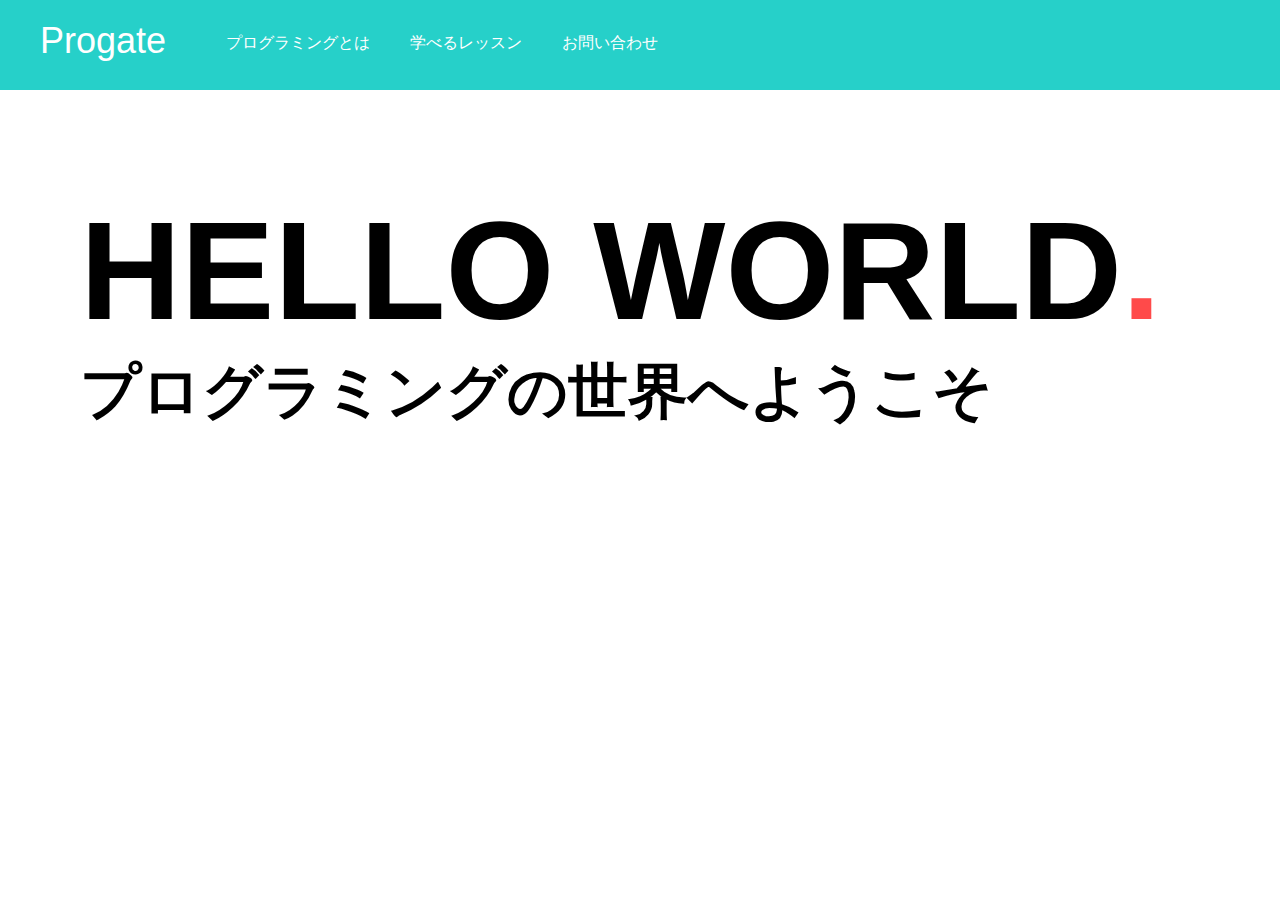
==== syokyu/index.html @ 3a473c12 "ページトップ作成" ====
<!DOCTYPE html>
<html>
  <head>
    <meta charset="utf-8">
    <title>Progate</title>
    <link rel="stylesheet" href="stylesheet.css">
  </head>
  
  <body>
    <header>
      <h2>Progate</h2>
      <ul>
        <li>プログラミングとは</li>
        <li>学べるレッスン</li>
        <li>お問い合わせ</li>
      </ul>
    </header>
    
    <div class="contents">
      <div class="contents-top">
        <h1>HELLO WORLD<span>.</span></h1>
        <h2>プログラミングの世界へようこそ</h2>
      </div>
      
    </div>
    
    <footer></footer>
  </body>
</html>
---- syokyu/stylesheet.css ----
@charset "utf-8";

/* CSSのリセット（消さないでください） */
html, body,
ul, ol, li,
h1, h2, h3, h4, h5, h6, p,
form, input, div {
  margin: 0;
  padding: 0;
}

li {
  list-style: none;
}

/* ここからCSSを記述してください */
body {
  font-family: "Avenir Next", "Hiragino Kaku Gothic ProN W3", sans-serif;
}

header {
  height: 90px;
  background-color: #26d0c9;
  color: #fff;
}

header h2 {
  font-size: 36px;
  margin: 20px 40px;
  float: left;
  font-weight: normal;
}

header li {
  padding: 33px 20px;
  float: left;
}

.contents {
  padding-top: 100px;
  padding-left: 80px;
  padding-right: 80px;
}

.contents-top h1 {
  font-size: 140px;
  
}

.contents-top h2 {
  font-size: 60px;
  
}

span {
  color: #ff4a4a;
}
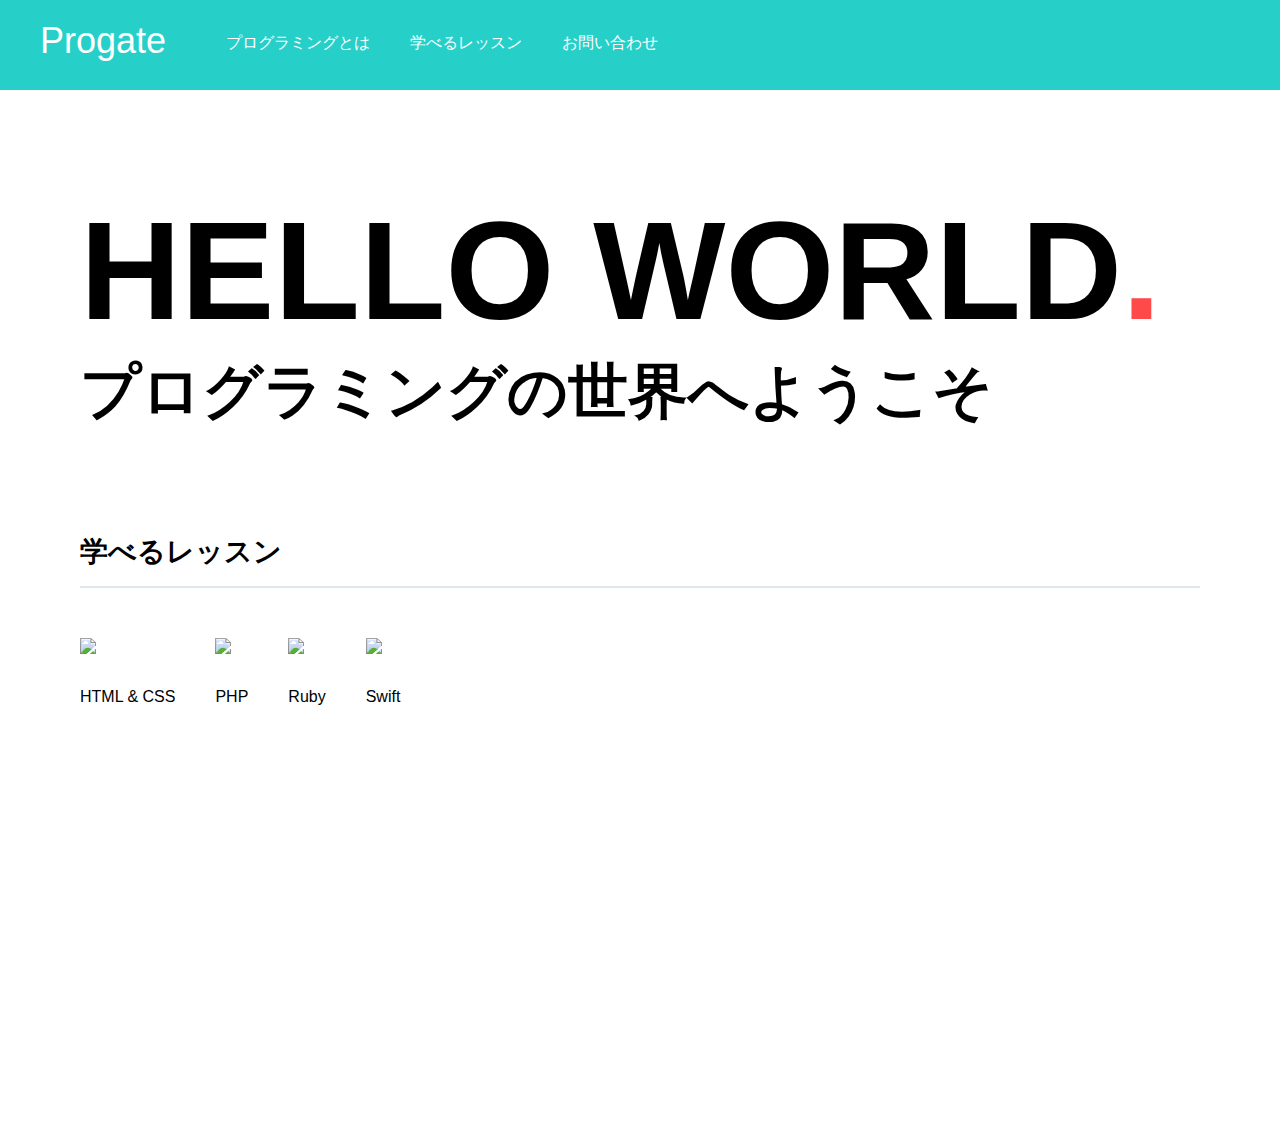
==== commit 03ac39a1: "コンテンツ作成" ====
--- a/syokyu/index.html
+++ b/syokyu/index.html
@@ -22,6 +22,30 @@
         <h2>プログラミングの世界へようこそ</h2>
       </div>
       
+      <div class="contents-lesson">
+        <div class="lesson-top">
+          <h3>学べるレッスン</h3>
+        </div>
+        <div class="lessons">
+          <div class="lesson">
+            <img src="https://s3-ap-northeast-1.amazonaws.com/progate/shared/images/lesson/html/study/html.svg">
+            <p>HTML & CSS</p>
+          </div>
+          <div class="lesson">
+            <img src="https://s3-ap-northeast-1.amazonaws.com/progate/shared/images/lesson/html/study/php.svg">
+            <p>PHP</p>
+          </div>
+          <div class="lesson">
+            <img src="https://s3-ap-northeast-1.amazonaws.com/progate/shared/images/lesson/html/study/ruby.svg">
+            <p>Ruby</p>
+          </div>
+          <div class="lesson">
+            <img src="https://s3-ap-northeast-1.amazonaws.com/progate/shared/images/lesson/html/study/swift.svg">
+            <p>Swift</p>
+          </div>
+        </div>
+      </div>
+      
     </div>
     
     <footer></footer>
--- a/syokyu/stylesheet.css
+++ b/syokyu/stylesheet.css
@@ -44,14 +44,34 @@
 
 .contents-top h1 {
   font-size: 140px;
-  
 }
 
 .contents-top h2 {
   font-size: 60px;
-  
 }
 
 span {
   color: #ff4a4a;
+}
+
+.contents-lesson {
+  margin-top: 100px;
+  margin-bottom: 100px;
+  height: 500px;
+}
+
+.lesson-top h3 {
+  font-size: 28px;
+  padding-bottom: 15px;
+  margin-bottom: 50px;
+  border-bottom: 2px solid #dee7ec;
+}
+
+.lesson {
+  float: left;
+  margin-right: 40px;
+}
+
+.lesson p {
+  margin-top: 30px;
 }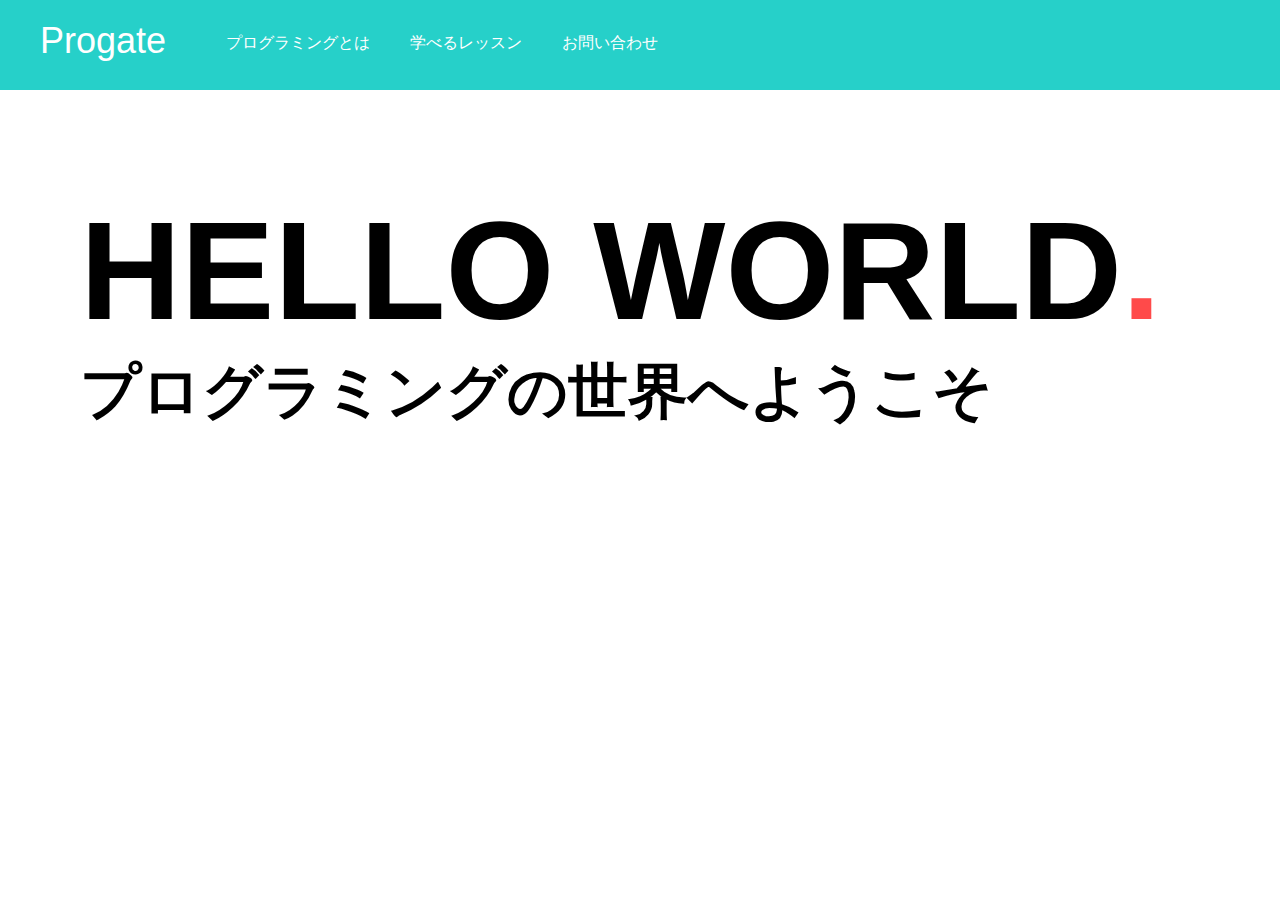
==== commit 3c5f8a1b: "Merge pull request #3 from yoshi3315/syokyu_top" ====
--- a/syokyu/index.html
+++ b/syokyu/index.html
@@ -22,30 +22,6 @@
         <h2>プログラミングの世界へようこそ</h2>
       </div>
       
-      <div class="contents-lesson">
-        <div class="lesson-top">
-          <h3>学べるレッスン</h3>
-        </div>
-        <div class="lessons">
-          <div class="lesson">
-            <img src="https://s3-ap-northeast-1.amazonaws.com/progate/shared/images/lesson/html/study/html.svg">
-            <p>HTML & CSS</p>
-          </div>
-          <div class="lesson">
-            <img src="https://s3-ap-northeast-1.amazonaws.com/progate/shared/images/lesson/html/study/php.svg">
-            <p>PHP</p>
-          </div>
-          <div class="lesson">
-            <img src="https://s3-ap-northeast-1.amazonaws.com/progate/shared/images/lesson/html/study/ruby.svg">
-            <p>Ruby</p>
-          </div>
-          <div class="lesson">
-            <img src="https://s3-ap-northeast-1.amazonaws.com/progate/shared/images/lesson/html/study/swift.svg">
-            <p>Swift</p>
-          </div>
-        </div>
-      </div>
-      
     </div>
     
     <footer></footer>
--- a/syokyu/stylesheet.css
+++ b/syokyu/stylesheet.css
@@ -52,26 +52,4 @@
 
 span {
   color: #ff4a4a;
-}
-
-.contents-lesson {
-  margin-top: 100px;
-  margin-bottom: 100px;
-  height: 500px;
-}
-
-.lesson-top h3 {
-  font-size: 28px;
-  padding-bottom: 15px;
-  margin-bottom: 50px;
-  border-bottom: 2px solid #dee7ec;
-}
-
-.lesson {
-  float: left;
-  margin-right: 40px;
-}
-
-.lesson p {
-  margin-top: 30px;
 }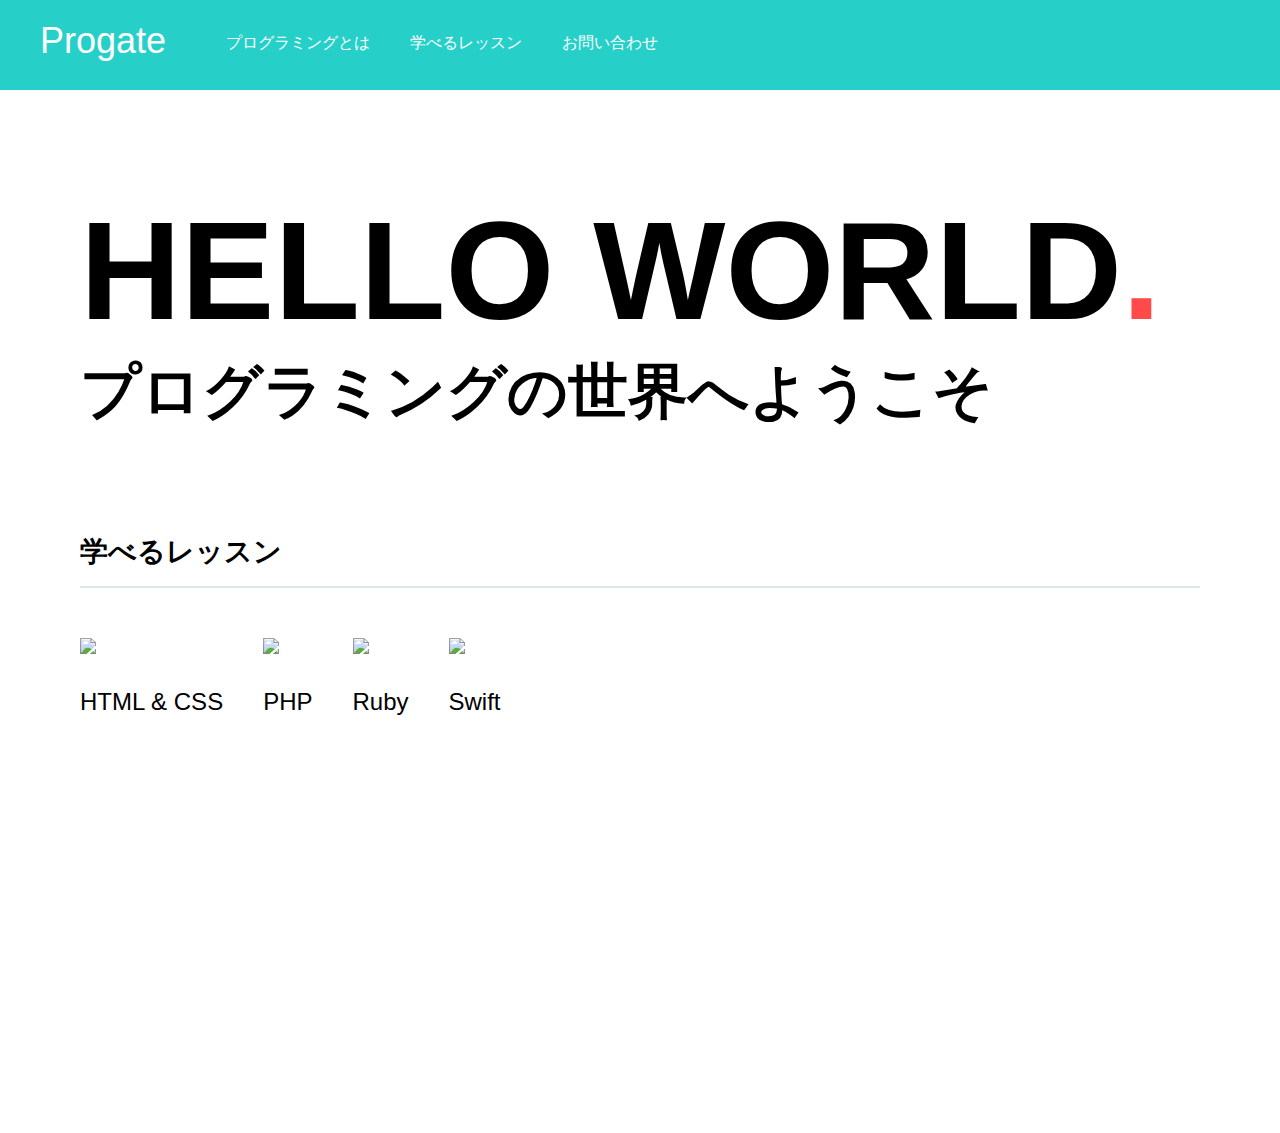
==== commit 2a4e8425: "Merge pull request #4 from yoshi3315/syokyu_contents" ====
--- a/syokyu/index.html
+++ b/syokyu/index.html
@@ -22,6 +22,30 @@
         <h2>プログラミングの世界へようこそ</h2>
       </div>
       
+      <div class="contents-lesson">
+        <div class="lesson-top">
+          <h3>学べるレッスン</h3>
+        </div>
+        <div class="lessons">
+          <div class="lesson">
+            <img src="https://s3-ap-northeast-1.amazonaws.com/progate/shared/images/lesson/html/study/html.svg">
+            <p>HTML & CSS</p>
+          </div>
+          <div class="lesson">
+            <img src="https://s3-ap-northeast-1.amazonaws.com/progate/shared/images/lesson/html/study/php.svg">
+            <p>PHP</p>
+          </div>
+          <div class="lesson">
+            <img src="https://s3-ap-northeast-1.amazonaws.com/progate/shared/images/lesson/html/study/ruby.svg">
+            <p>Ruby</p>
+          </div>
+          <div class="lesson">
+            <img src="https://s3-ap-northeast-1.amazonaws.com/progate/shared/images/lesson/html/study/swift.svg">
+            <p>Swift</p>
+          </div>
+        </div>
+      </div>
+      
     </div>
     
     <footer></footer>
--- a/syokyu/stylesheet.css
+++ b/syokyu/stylesheet.css
@@ -52,4 +52,26 @@
 
 span {
   color: #ff4a4a;
+}
+
+.contents-lesson {
+  margin: 100px 0px;
+  height: 500px;
+}
+
+.lesson-top h3 {
+  font-size: 28px;
+  padding-bottom: 15px;
+  margin-bottom: 50px;
+  border-bottom: 2px solid #dee7ec;
+}
+
+.lesson {
+  float: left;
+  margin-right: 40px;
+}
+
+.lesson p {
+  margin-top: 30px;
+  font-size: 24px;
 }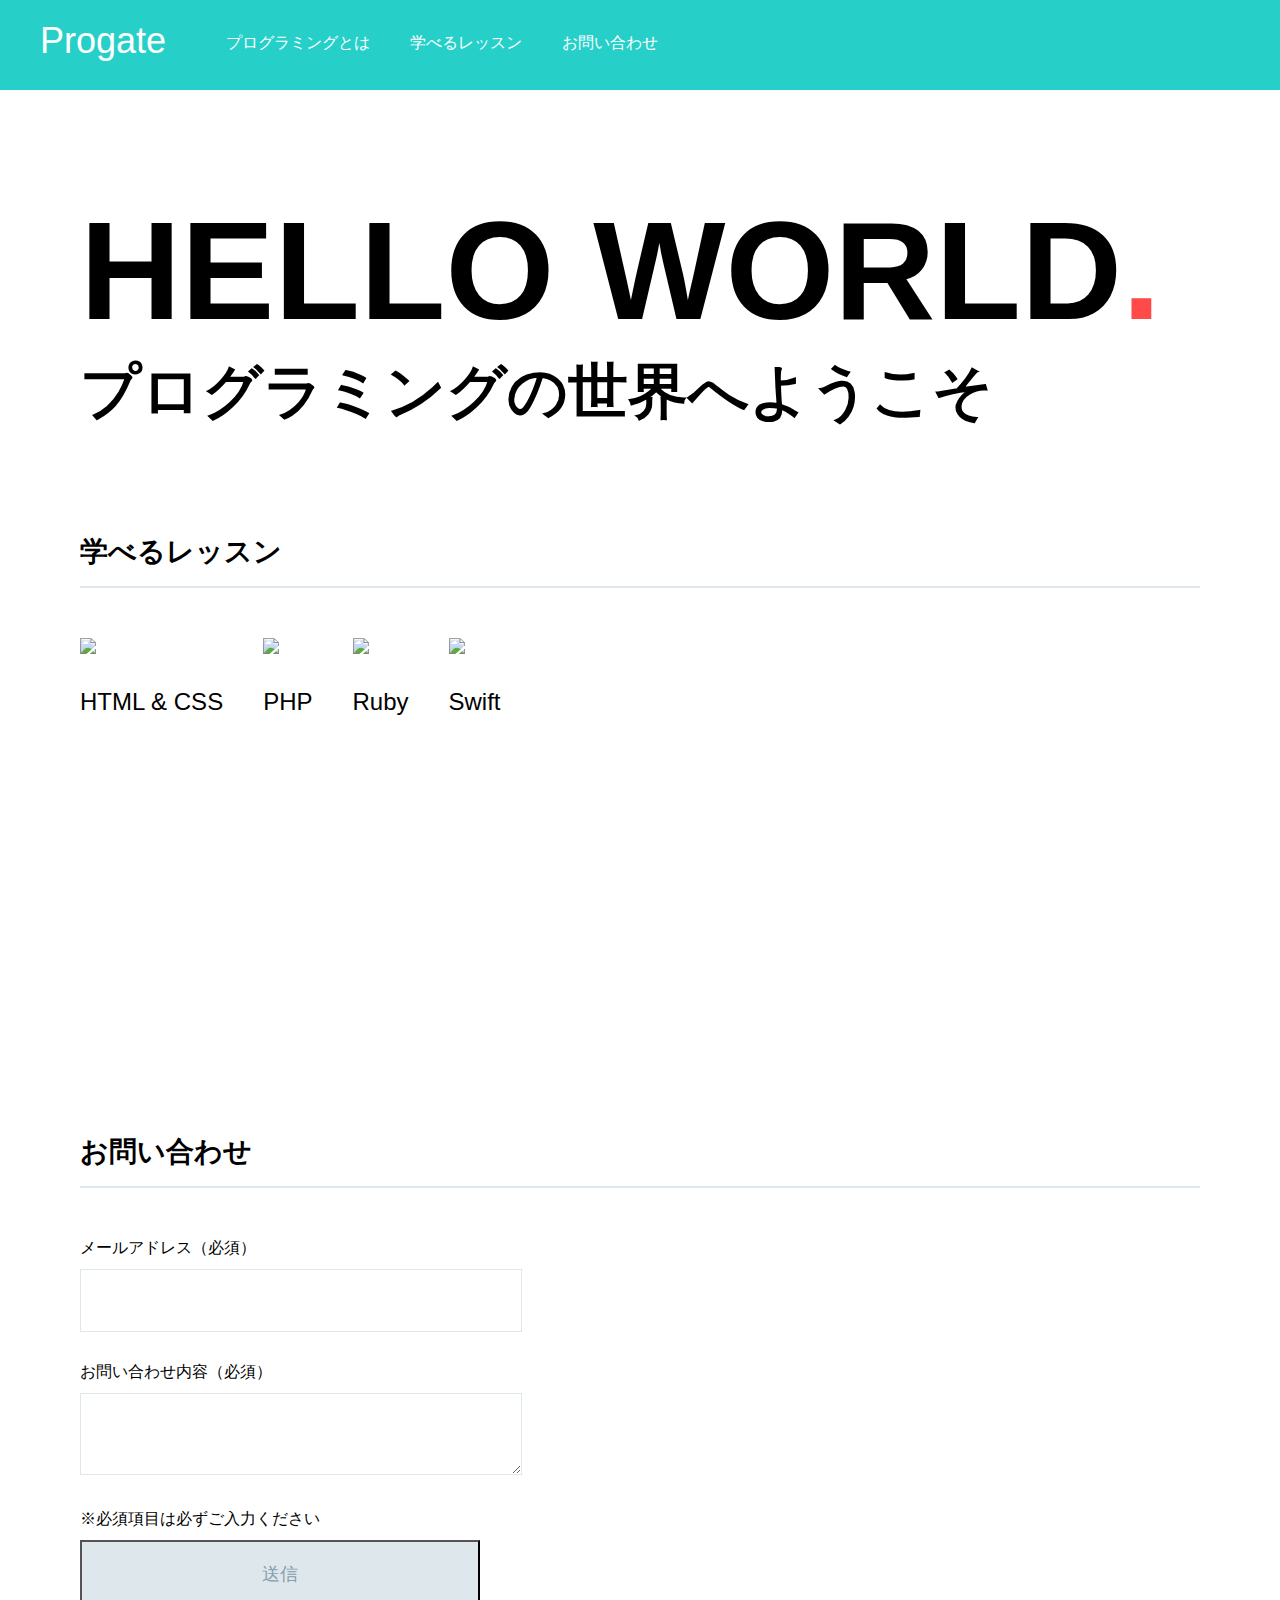
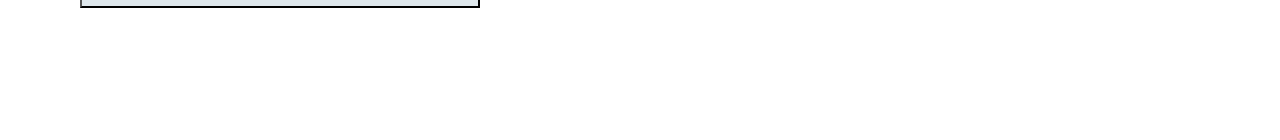
==== commit 45a39879: "お問い合わせフォーム作成" ====
--- a/syokyu/index.html
+++ b/syokyu/index.html
@@ -46,6 +46,20 @@
         </div>
       </div>
       
+      <div class="contents-form">
+        <div class="form-top">
+          <h3>お問い合わせ</h3>  
+        </div>
+        <div class="forms">
+          <p>メールアドレス（必須）</p>
+          <input class="form">
+          <p>お問い合わせ内容（必須）</p>
+          <textarea class="form"></textarea>
+          <div class="comment">※必須項目は必ずご入力ください</div>
+          <input type="submit" class="submit btn" value="送信">
+        </div>
+      </div>
+      
     </div>
     
     <footer></footer>
--- a/syokyu/stylesheet.css
+++ b/syokyu/stylesheet.css
@@ -37,9 +37,7 @@
 }
 
 .contents {
-  padding-top: 100px;
-  padding-left: 80px;
-  padding-right: 80px;
+  padding: 100px 80px;
 }
 
 .contents-top h1 {
@@ -59,7 +57,7 @@
   height: 500px;
 }
 
-.lesson-top h3 {
+h3 {
   font-size: 28px;
   padding-bottom: 15px;
   margin-bottom: 50px;
@@ -74,4 +72,23 @@
 .lesson p {
   margin-top: 30px;
   font-size: 24px;
+}
+
+.form {
+  font-size: 18px;
+  width: 400px;
+  padding: 20px;
+  margin-top: 10px;
+  margin-bottom: 30px;
+  border: 1px solid #dee7ec;
+}
+
+.btn {
+  font-size: 18px;
+  width: 400px;
+  padding: 20px;
+  margin-top: 10px;
+  margin-bottom: 30px;
+  background-color: #dee7ec;
+  color: #889eab;
 }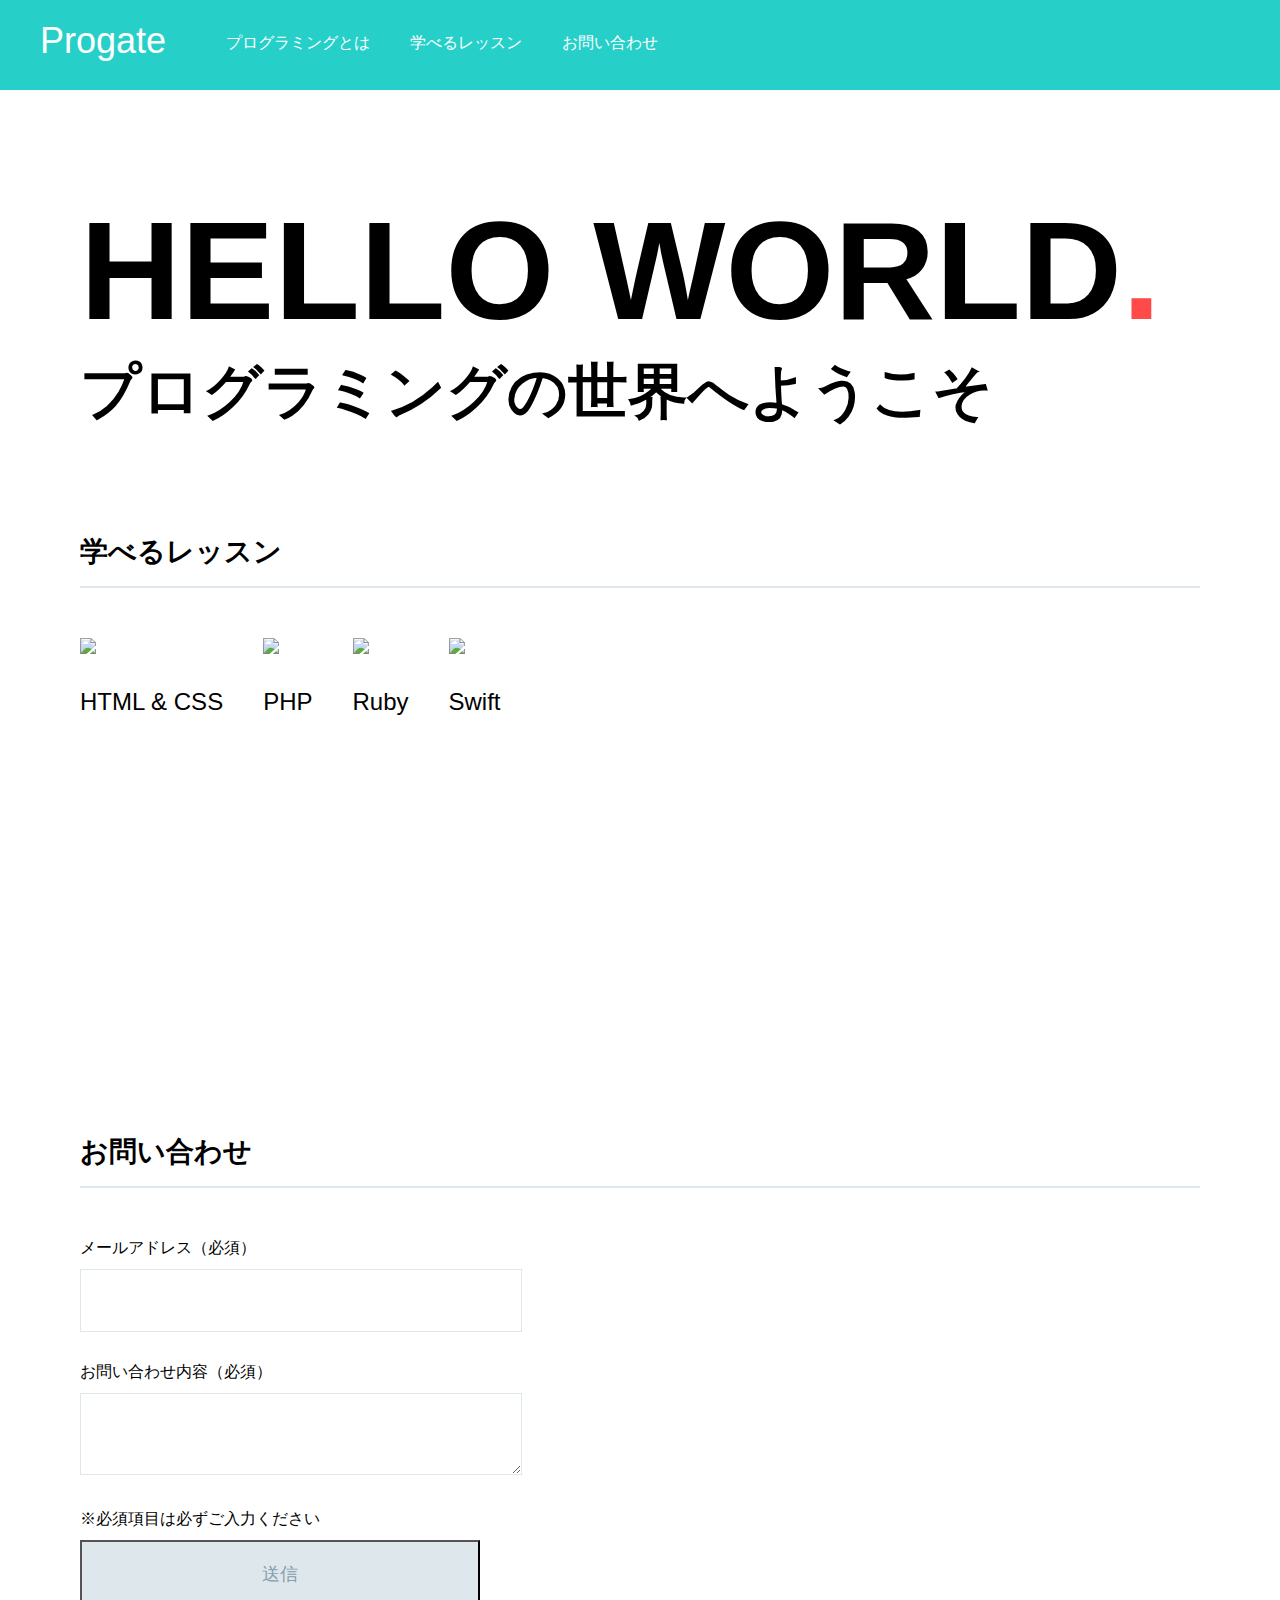
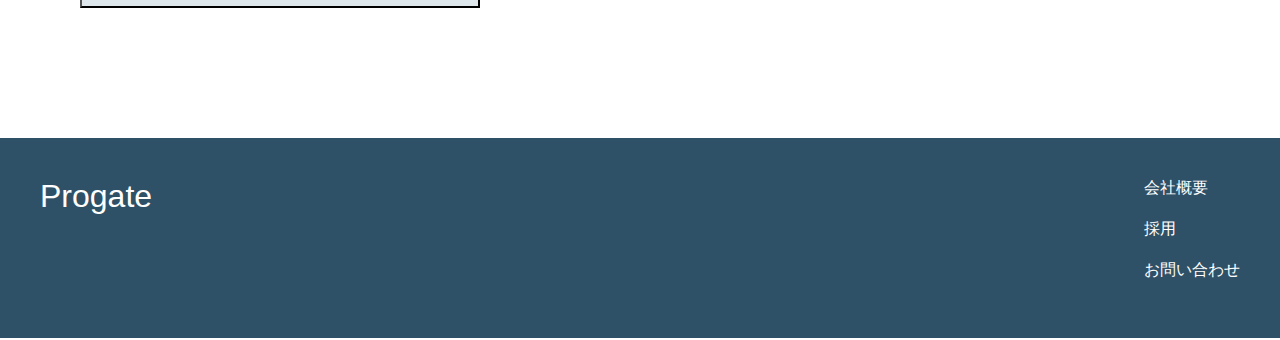
==== commit 990d73b7: "フッターの作成" ====
--- a/syokyu/index.html
+++ b/syokyu/index.html
@@ -62,6 +62,15 @@
       
     </div>
     
-    <footer></footer>
+    <footer>
+      <div class="footer-logo">Progate</div>
+      <div class="footer-list">
+        <ul>
+          <li>会社概要</li>
+          <li>採用</li>
+          <li>お問い合わせ</li>
+        </ul>
+      </div>
+    </footer>
   </body>
 </html>--- a/syokyu/stylesheet.css
+++ b/syokyu/stylesheet.css
@@ -91,4 +91,25 @@
   margin-bottom: 30px;
   background-color: #dee7ec;
   color: #889eab;
+}
+
+footer {
+  padding: 40px;
+  height: 120px;
+  background-color: #2f5167;
+}
+
+.footer-logo {
+  float: left;
+  color: #fff;
+  font-size: 32px;
+}
+
+.footer-list {
+  float: right;
+  color: #fff;
+}
+
+.footer-list li {
+  padding-bottom: 20px;
 }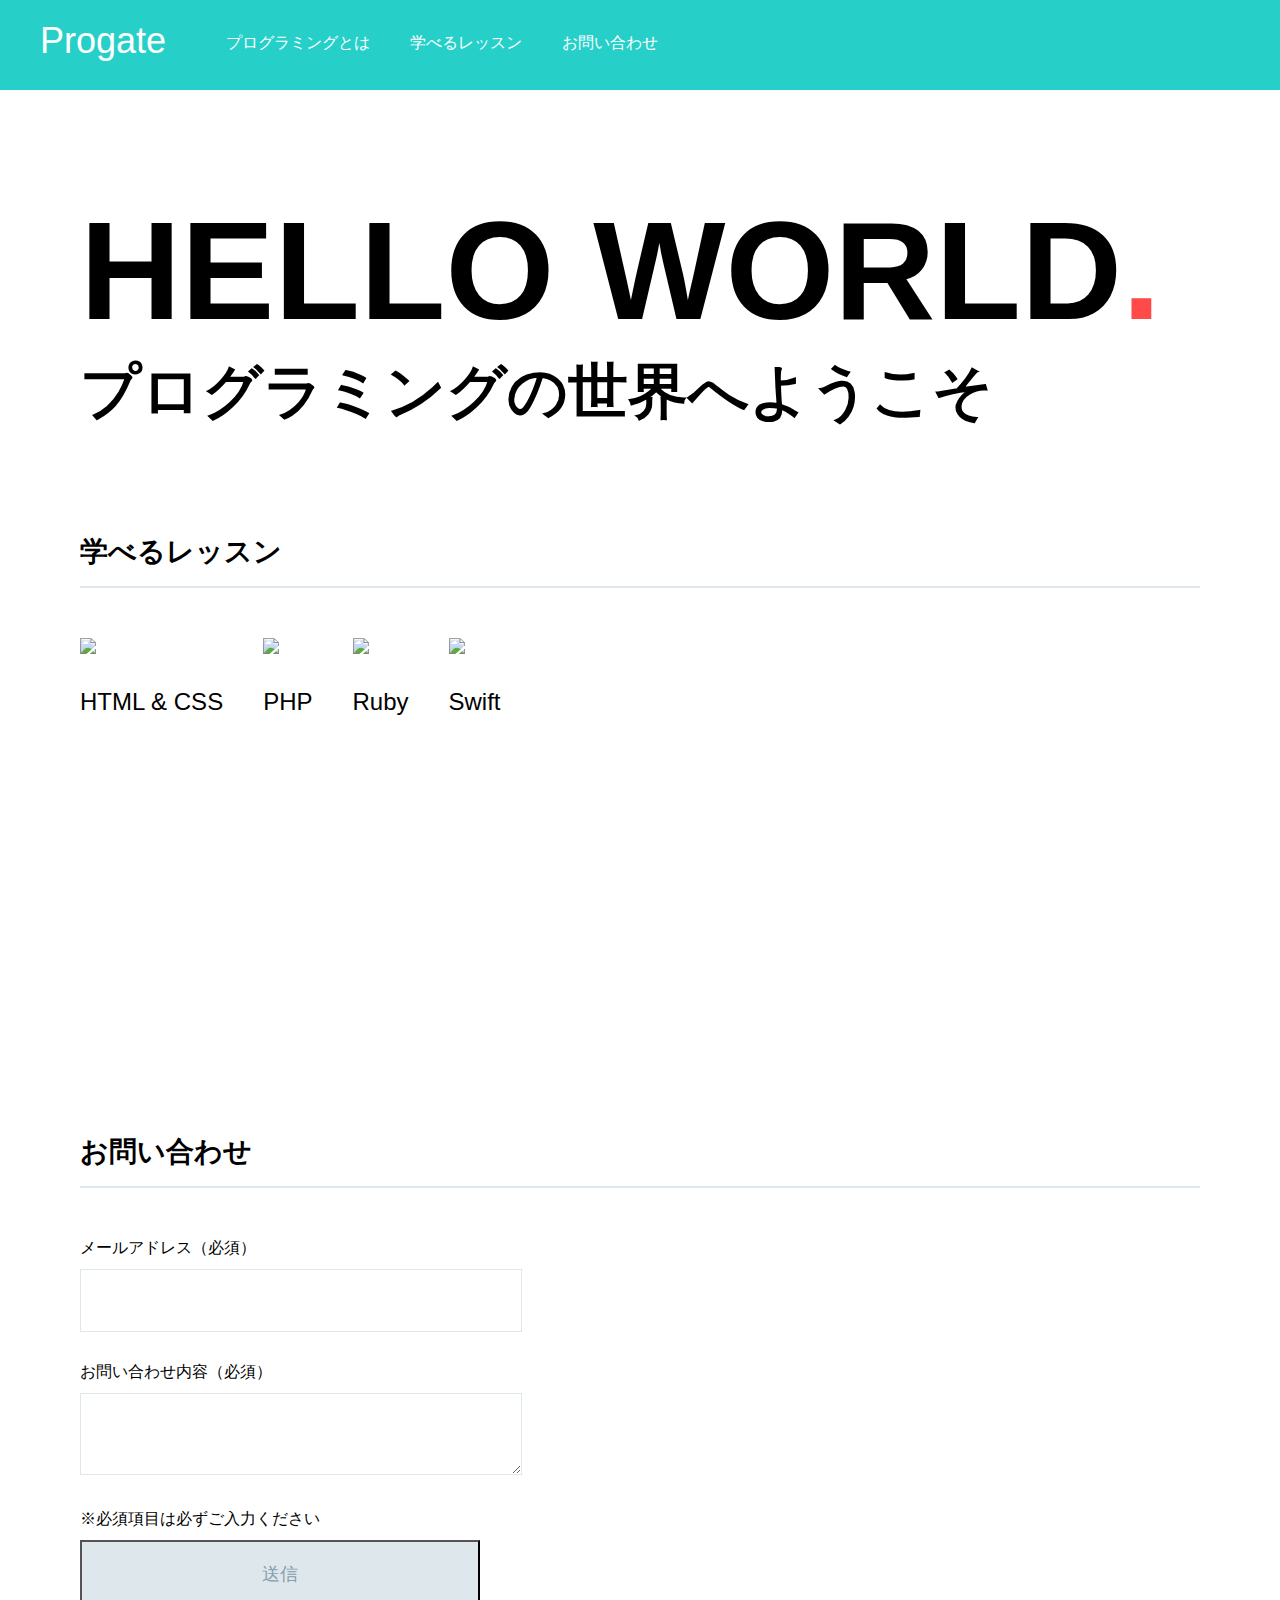
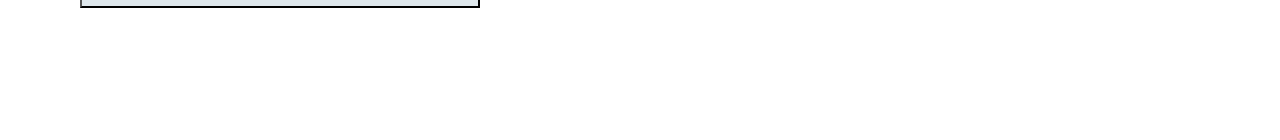
==== commit 50db4403: "Merge pull request #5 from yoshi3315/syokyu_form" ====
--- a/syokyu/index.html
+++ b/syokyu/index.html
@@ -62,15 +62,6 @@
       
     </div>
     
-    <footer>
-      <div class="footer-logo">Progate</div>
-      <div class="footer-list">
-        <ul>
-          <li>会社概要</li>
-          <li>採用</li>
-          <li>お問い合わせ</li>
-        </ul>
-      </div>
-    </footer>
+    <footer></footer>
   </body>
 </html>--- a/syokyu/stylesheet.css
+++ b/syokyu/stylesheet.css
@@ -91,25 +91,4 @@
   margin-bottom: 30px;
   background-color: #dee7ec;
   color: #889eab;
-}
-
-footer {
-  padding: 40px;
-  height: 120px;
-  background-color: #2f5167;
-}
-
-.footer-logo {
-  float: left;
-  color: #fff;
-  font-size: 32px;
-}
-
-.footer-list {
-  float: right;
-  color: #fff;
-}
-
-.footer-list li {
-  padding-bottom: 20px;
 }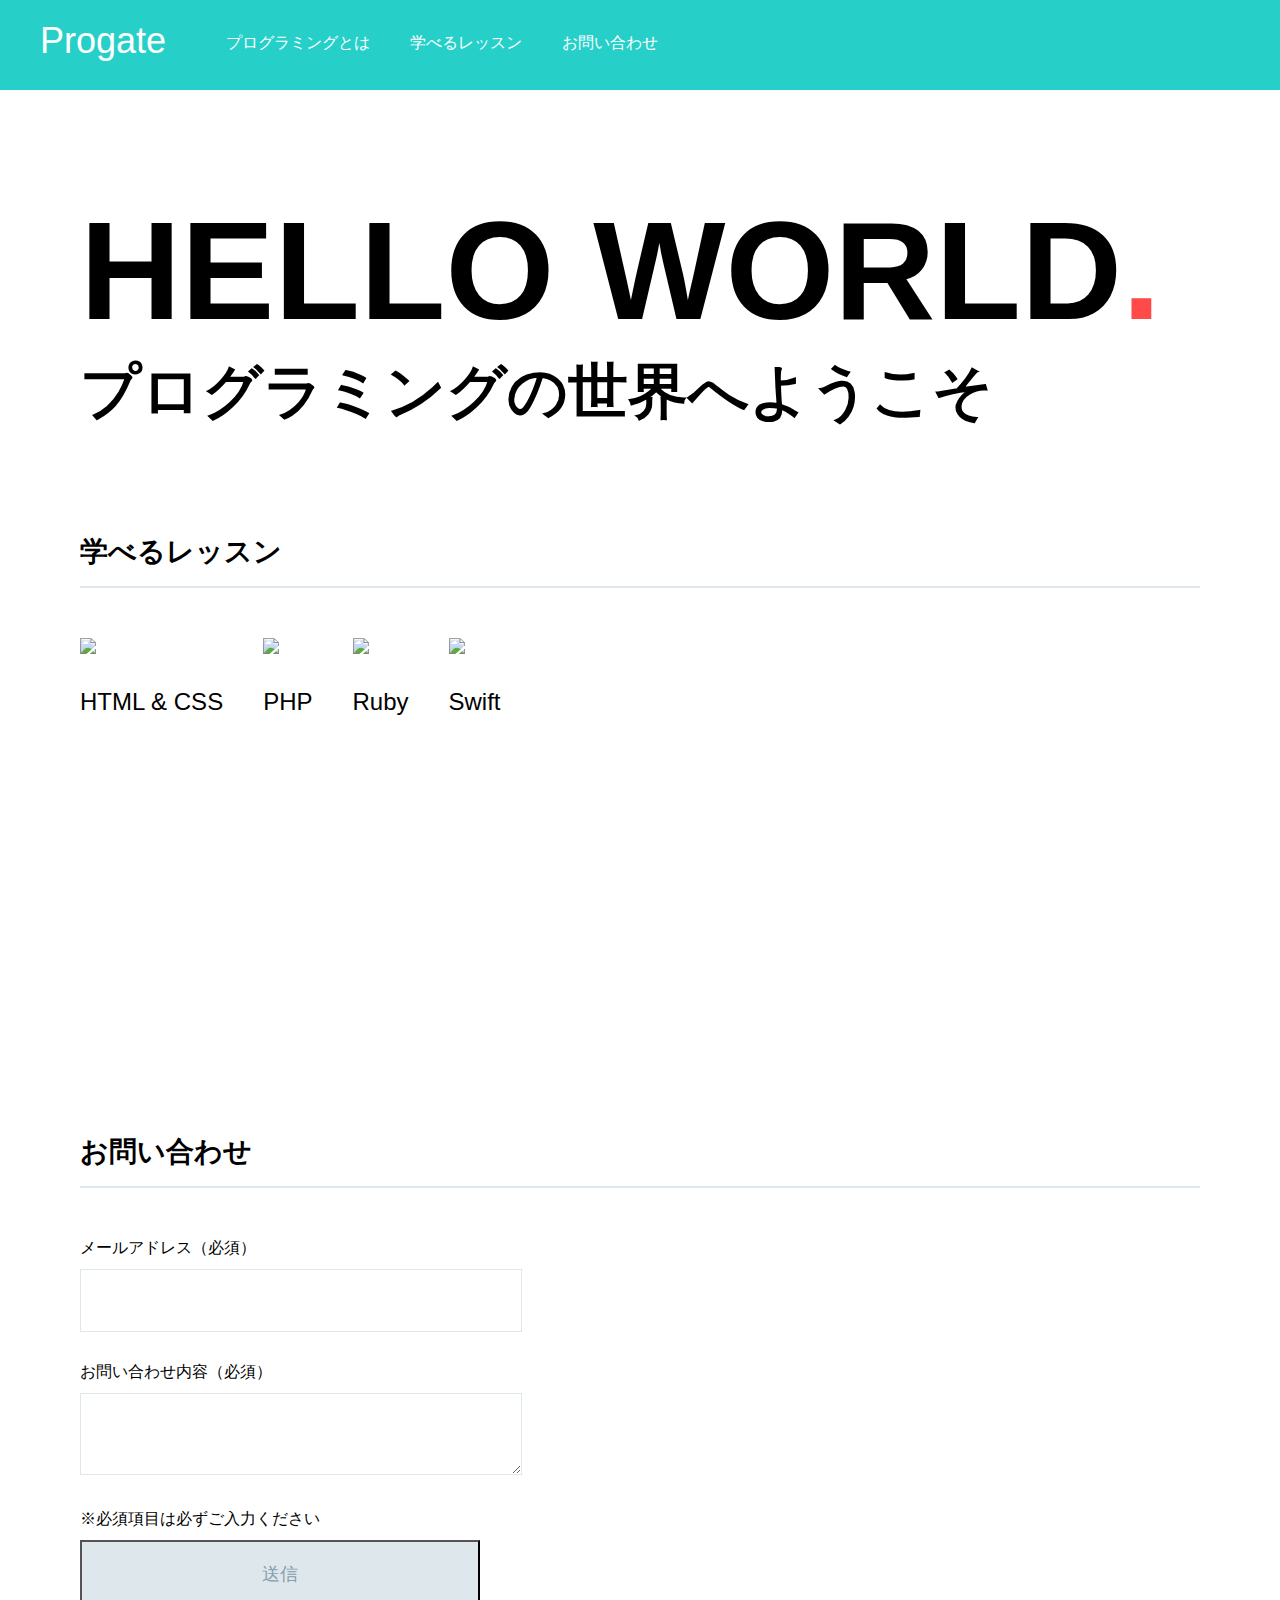
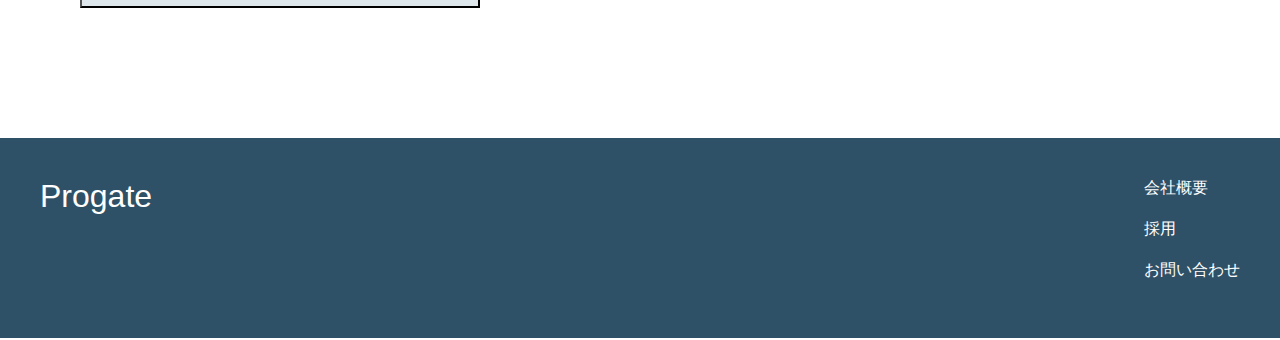
==== commit 95b3b4f4: "Merge pull request #6 from yoshi3315/syokyu_footer" ====
--- a/syokyu/index.html
+++ b/syokyu/index.html
@@ -62,6 +62,15 @@
       
     </div>
     
-    <footer></footer>
+    <footer>
+      <div class="footer-logo">Progate</div>
+      <div class="footer-list">
+        <ul>
+          <li>会社概要</li>
+          <li>採用</li>
+          <li>お問い合わせ</li>
+        </ul>
+      </div>
+    </footer>
   </body>
 </html>--- a/syokyu/stylesheet.css
+++ b/syokyu/stylesheet.css
@@ -91,4 +91,25 @@
   margin-bottom: 30px;
   background-color: #dee7ec;
   color: #889eab;
+}
+
+footer {
+  padding: 40px;
+  height: 120px;
+  background-color: #2f5167;
+}
+
+.footer-logo {
+  float: left;
+  color: #fff;
+  font-size: 32px;
+}
+
+.footer-list {
+  float: right;
+  color: #fff;
+}
+
+.footer-list li {
+  padding-bottom: 20px;
 }